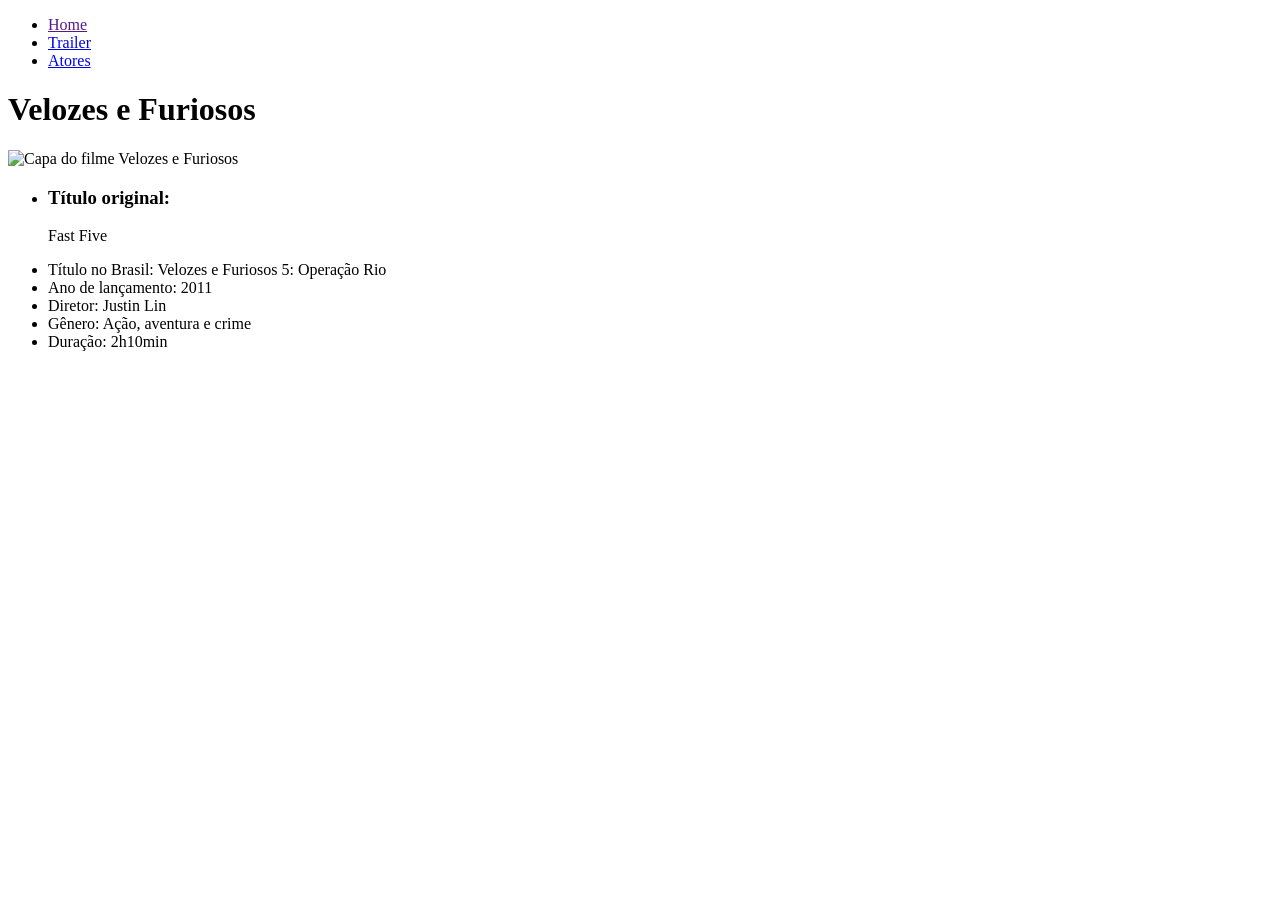
==== index.html @ fa650720 "Initial commit" ====
<!DOCTYPE html>
<html lang="pt-br">
<head>
    <meta charset="UTF-8">
    <meta name="viewport" content="width=device-width, initial-scale=1.0">
    <link rel="preconnect" href="https://fonts.googleapis.com">
<link rel="preconnect" href="https://fonts.gstatic.com" crossorigin>
<link href="https://fonts.googleapis.com/css2?family=Lora:ital,wght@0,400..700;1,400..700&display=swap" rel="stylesheet">
    <link rel="stylesheet" href="style.css">
    <title>Velozes e Furiosos</title>
</head>
<body>
    <header>   
        <nav>
            <ul>
                <li>
                    <a href="" class="ativa">Home</a>
                </li>
                <li>
                    <a href="trailer.html">Trailer<a>
                </li>
                <li>
                    <a href="atores.html">Atores<a></a>
                </li>
            </ul>
    </header>
    <h1>Velozes e Furiosos</h1>
    <img src="https://m.media-amazon.com/images/M/MV5BN2RmZWYwMzAtZjMwNi00MTc3LTlmMjUtNzI5N2YzNDMyYWFkXkEyXkFqcGc@._V1_.jpg" alt="Capa do filme Velozes e Furiosos">

    <ul>
        <li>
            <h3>Título original: </h3> <p>Fast Five</p>
        </li>
        <li>
            Título no Brasil: Velozes e Furiosos 5: Operação Rio
        </li>
        <li>
            Ano de lançamento: 2011
        </li>
        <li>
            Diretor: Justin Lin
        </li>
        <li>
            Gênero: Ação, aventura e crime
        </li>
        <li>
            Duração: 2h10min
        </li>
    </ul>

</body>
</html>
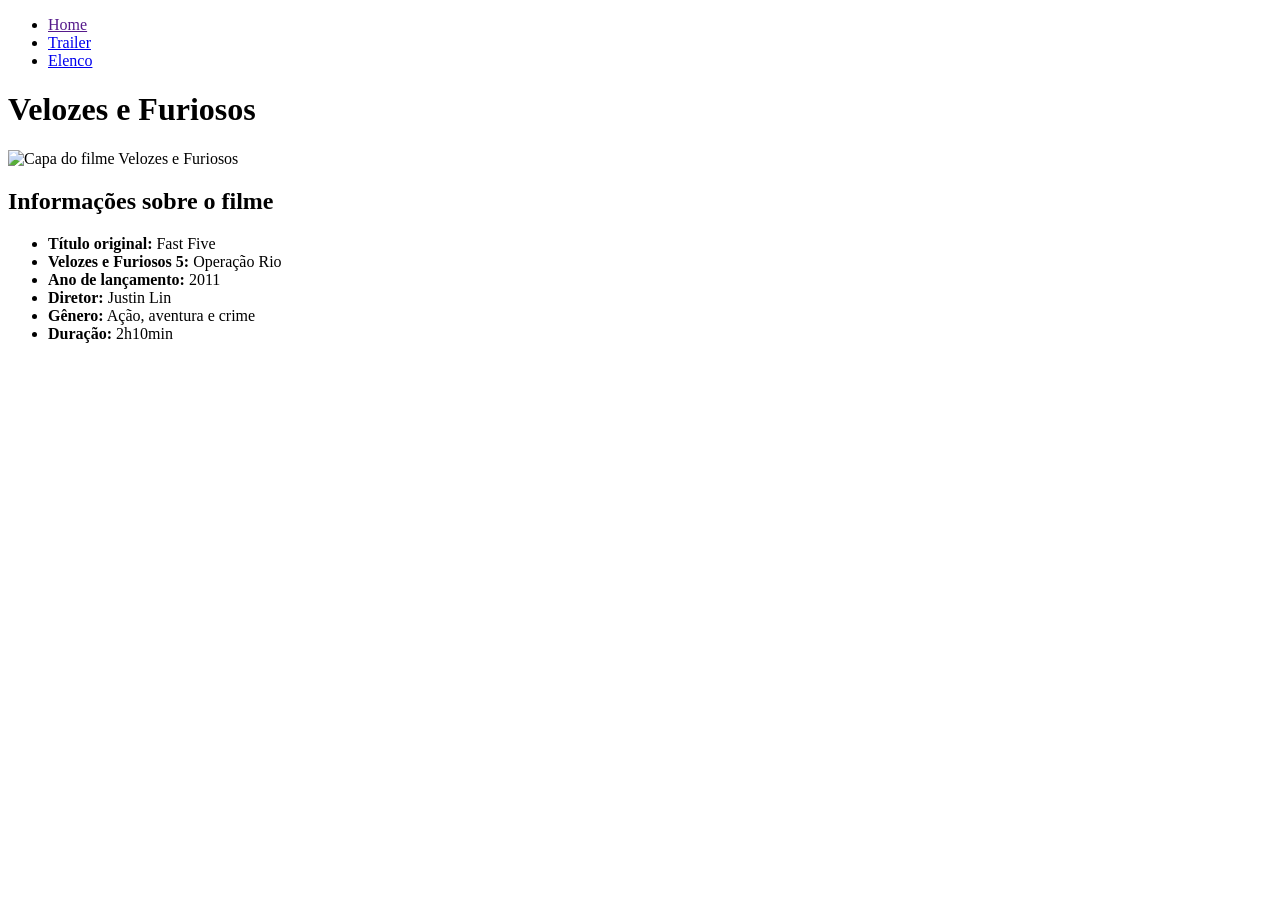
==== commit cdf2f549: "Fim do HTML" ====
--- a/index.html
+++ b/index.html
@@ -14,39 +14,40 @@
         <nav>
             <ul>
                 <li>
-                    <a href="" class="ativa">Home</a>
+                    <a href="">Home</a>
                 </li>
                 <li>
                     <a href="trailer.html">Trailer<a>
                 </li>
                 <li>
-                    <a href="atores.html">Atores<a></a>
+                    <a href="atores.html">Elenco<a></a>
                 </li>
             </ul>
     </header>
     <h1>Velozes e Furiosos</h1>
     <img src="https://m.media-amazon.com/images/M/MV5BN2RmZWYwMzAtZjMwNi00MTc3LTlmMjUtNzI5N2YzNDMyYWFkXkEyXkFqcGc@._V1_.jpg" alt="Capa do filme Velozes e Furiosos">
 
-    <ul>
-        <li>
-            <h3>Título original: </h3> <p>Fast Five</p>
-        </li>
-        <li>
-            Título no Brasil: Velozes e Furiosos 5: Operação Rio
-        </li>
-        <li>
-            Ano de lançamento: 2011
-        </li>
-        <li>
-            Diretor: Justin Lin
-        </li>
-        <li>
-            Gênero: Ação, aventura e crime
-        </li>
-        <li>
-            Duração: 2h10min
-        </li>
-    </ul>
+    <h2>Informações sobre o filme</h2>
+   <ul>
+    <li>
+        <strong>Título original:</strong> Fast Five
+    </li>
+    <li>
+        <strong>Velozes e Furiosos 5:</strong> Operação Rio
+    </li>
+    <li>
+        <strong>Ano de lançamento:</strong> 2011
+    </li>
+    <li>
+        <strong>Diretor:</strong> Justin Lin
+    </li>
+    <li>
+        <strong>Gênero:</strong> Ação, aventura e crime
+    </li>
+    <li>
+        <strong>Duração:</strong> 2h10min
+    </li>
+</ul>
 
 </body>
 </html>
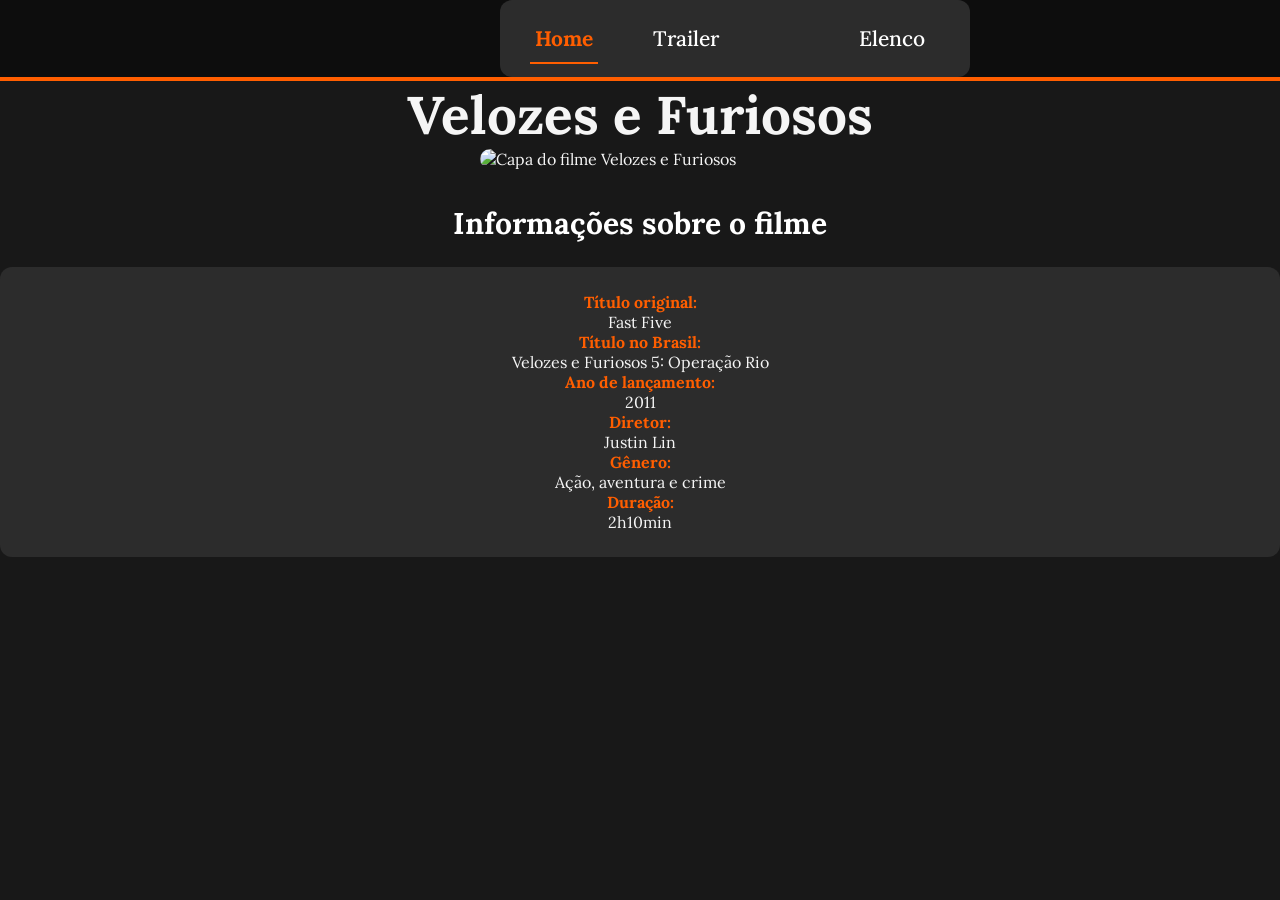
==== commit d088f498: "Fim do style.css" ====
--- a/index.html
+++ b/index.html
@@ -14,7 +14,7 @@
         <nav>
             <ul>
                 <li>
-                    <a href="">Home</a>
+                    <a href="" class="ativa">Home</a>
                 </li>
                 <li>
                     <a href="trailer.html">Trailer<a>
@@ -30,22 +30,22 @@
     <h2>Informações sobre o filme</h2>
    <ul>
     <li>
-        <strong>Título original:</strong> Fast Five
+        <strong>Título original:</strong><br> Fast Five
     </li>
     <li>
-        <strong>Velozes e Furiosos 5:</strong> Operação Rio
+        <strong>Título no Brasil:</strong><br> Velozes e Furiosos 5: Operação Rio
     </li>
     <li>
-        <strong>Ano de lançamento:</strong> 2011
+        <strong>Ano de lançamento:</strong><br> 2011
     </li>
     <li>
-        <strong>Diretor:</strong> Justin Lin
+        <strong>Diretor:</strong><br> Justin Lin
     </li>
     <li>
-        <strong>Gênero:</strong> Ação, aventura e crime
+        <strong>Gênero:</strong><br> Ação, aventura e crime
     </li>
     <li>
-        <strong>Duração:</strong> 2h10min
+        <strong>Duração:</strong><br> 2h10min
     </li>
 </ul>
 
--- a/style.css
+++ b/style.css
@@ -0,0 +1,114 @@
+* {
+    margin: 0;
+    padding: 0;
+    box-sizing: border-box;
+}
+
+body {
+    font-family: "Lora", serif;
+    background-color: #181818;
+    color: #f5f5f5;
+}
+
+ul,
+ol {
+    list-style: none;
+}
+
+a {
+    text-decoration: none;
+    color: inherit;
+}
+
+img {
+    max-width: 100%;
+    display: block;
+}
+
+
+header {
+    width: 100%;
+    height: 100%;
+    padding-inline: 500px;
+    display: flex;
+    align-items: center;
+    background-color: #0d0d0d;
+    border-bottom: 4px solid #ff5e00;
+    align-items: center;
+}
+
+nav {
+    display: flex;
+    align-items: center;
+}
+
+header ul {
+    display: flex;
+    align-items: center;
+    gap: 50px;
+}
+
+header a {
+    color: #ffffff;
+    font-size: 21px;
+    font-weight: 500;
+    padding: 10px 5px;
+    
+
+}
+
+header .ativa {
+    color: #ff5e00;
+    font-weight: 700;
+    border-bottom: 2px solid #ff5e00;
+}
+
+
+main {
+    width: 90%;
+    max-width: 900px;
+    margin: 50px auto;
+    padding: 35px;
+    text-align: center;
+    background-color: #222222;
+    border-radius: 18px;
+}
+
+
+h1 {
+    font-size: 53px;
+    margin-bottom: 30px;
+    font-weight: 700;
+    margin-bottom: auto;
+    text-align: center;
+}
+
+
+img {
+    width: 320px;
+    margin: 0 auto 35px;
+    border-radius: 12px;
+}
+
+
+h2 {
+    font-size: 30px;
+    margin-top: 20px;
+    margin-bottom: 25px;
+    color: #ffffff;
+    text-align: center;
+}
+
+
+ul {
+    width: 100%;
+    background-color: #2c2c2c;
+    padding: 25px 30px;
+    border-radius: 12px;
+    text-align: center;
+}
+
+
+strong {
+    color: #ff5e00;
+}
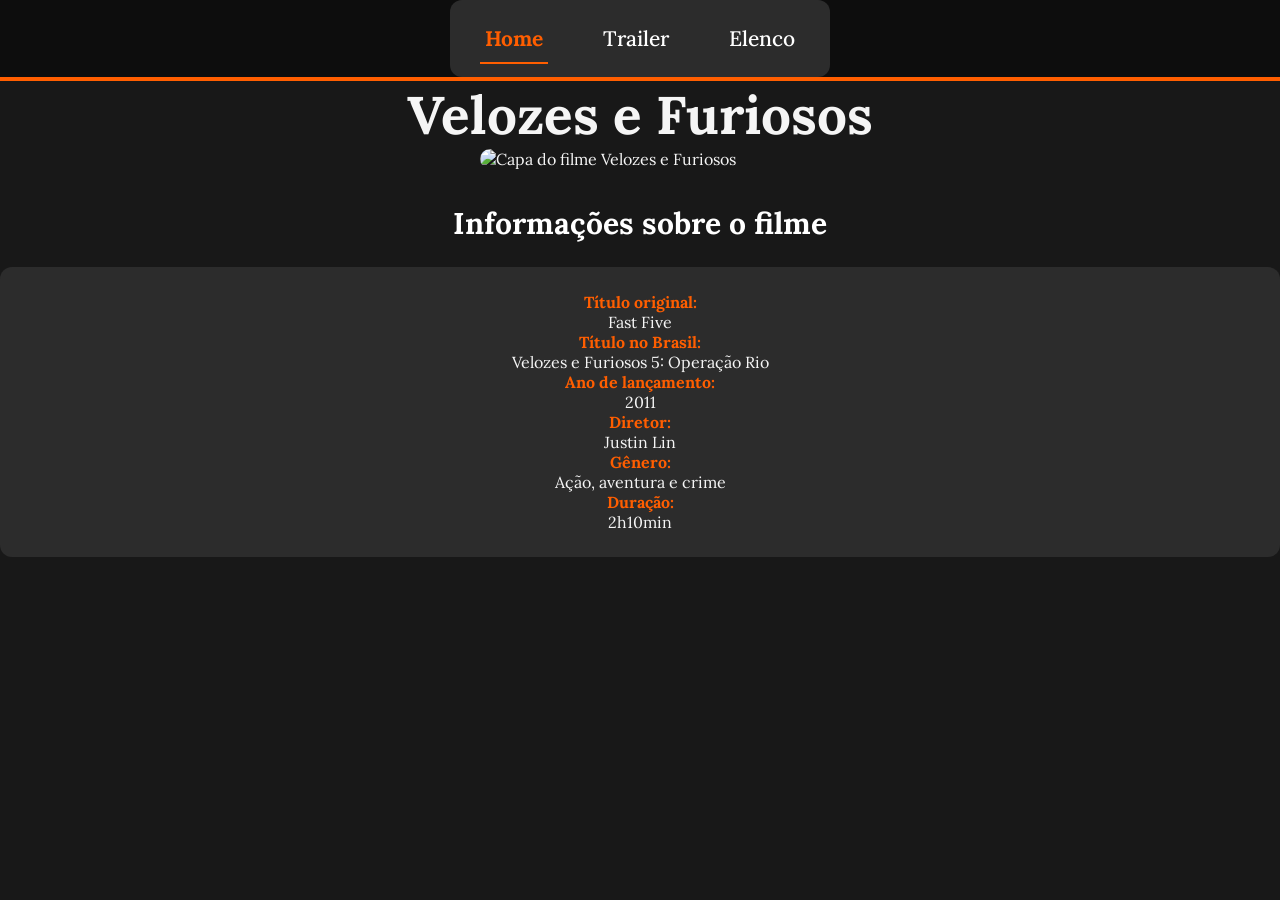
==== commit 4105cb08: "fim do projeto" ====
--- a/index.html
+++ b/index.html
@@ -17,10 +17,10 @@
                     <a href="" class="ativa">Home</a>
                 </li>
                 <li>
-                    <a href="trailer.html">Trailer<a>
+                    <a href="trailer.html">Trailer</a>
                 </li>
                 <li>
-                    <a href="atores.html">Elenco<a></a>
+                    <a href="atores.html">Elenco</a>
                 </li>
             </ul>
     </header>
--- a/style.css
+++ b/style.css
@@ -27,11 +27,8 @@
 
 
 header {
-    width: 100%;
-    height: 100%;
-    padding-inline: 500px;
     display: flex;
-    align-items: center;
+    justify-content: center;
     background-color: #0d0d0d;
     border-bottom: 4px solid #ff5e00;
     align-items: center;
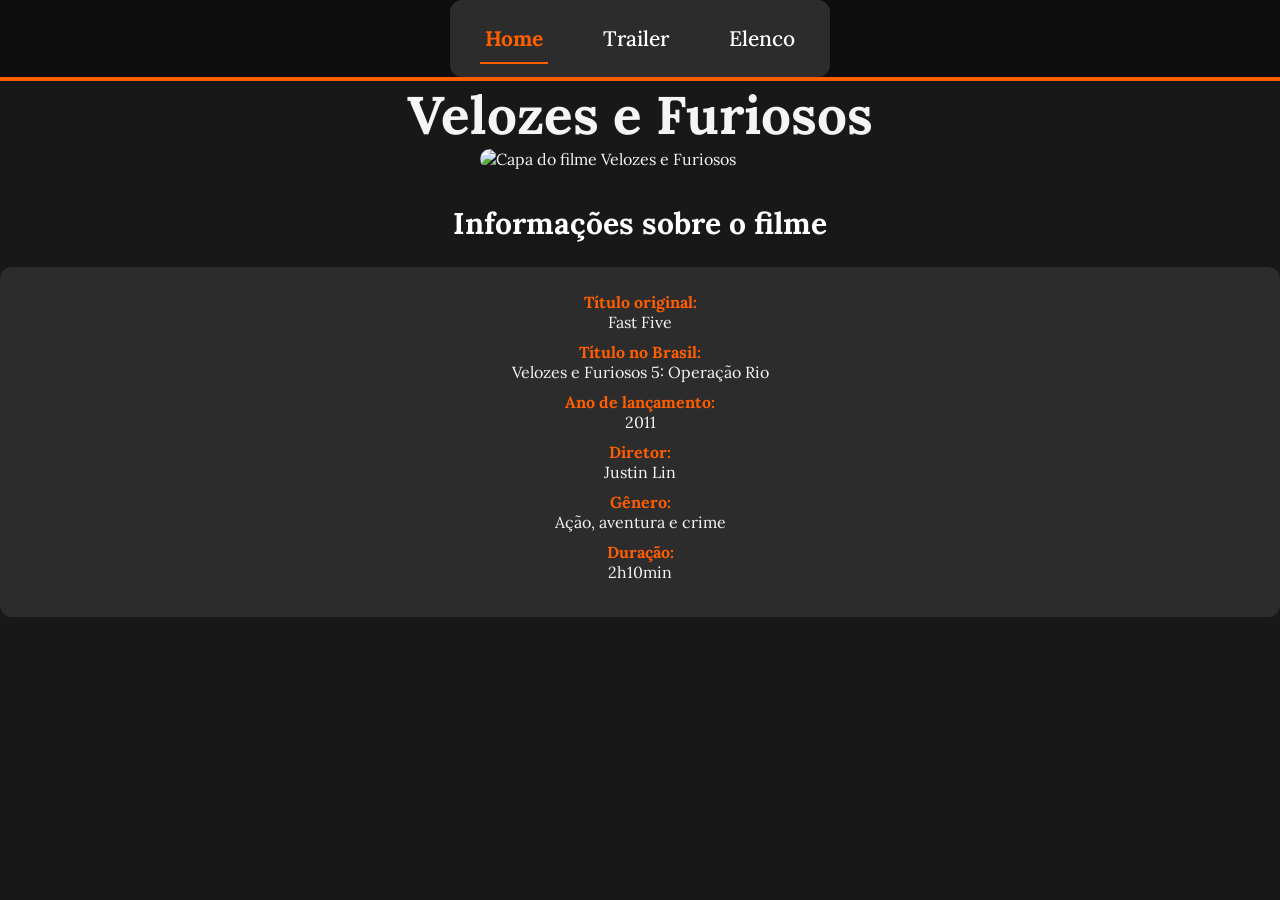
==== commit 15dad1f4: "finalizei o projeto" ====
--- a/index.html
+++ b/index.html
@@ -1,16 +1,19 @@
 <!DOCTYPE html>
 <html lang="pt-br">
+
 <head>
     <meta charset="UTF-8">
     <meta name="viewport" content="width=device-width, initial-scale=1.0">
     <link rel="preconnect" href="https://fonts.googleapis.com">
-<link rel="preconnect" href="https://fonts.gstatic.com" crossorigin>
-<link href="https://fonts.googleapis.com/css2?family=Lora:ital,wght@0,400..700;1,400..700&display=swap" rel="stylesheet">
+    <link rel="preconnect" href="https://fonts.gstatic.com" crossorigin>
+    <link href="https://fonts.googleapis.com/css2?family=Lora:ital,wght@0,400..700;1,400..700&display=swap"
+        rel="stylesheet">
     <link rel="stylesheet" href="style.css">
     <title>Velozes e Furiosos</title>
 </head>
+
 <body>
-    <header>   
+    <header>
         <nav>
             <ul>
                 <li>
@@ -25,29 +28,31 @@
             </ul>
     </header>
     <h1>Velozes e Furiosos</h1>
-    <img src="https://m.media-amazon.com/images/M/MV5BN2RmZWYwMzAtZjMwNi00MTc3LTlmMjUtNzI5N2YzNDMyYWFkXkEyXkFqcGc@._V1_.jpg" alt="Capa do filme Velozes e Furiosos">
+    <img src="https://m.media-amazon.com/images/M/MV5BN2RmZWYwMzAtZjMwNi00MTc3LTlmMjUtNzI5N2YzNDMyYWFkXkEyXkFqcGc@._V1_.jpg"
+        alt="Capa do filme Velozes e Furiosos">
 
     <h2>Informações sobre o filme</h2>
-   <ul>
-    <li>
-        <strong>Título original:</strong><br> Fast Five
-    </li>
-    <li>
-        <strong>Título no Brasil:</strong><br> Velozes e Furiosos 5: Operação Rio
-    </li>
-    <li>
-        <strong>Ano de lançamento:</strong><br> 2011
-    </li>
-    <li>
-        <strong>Diretor:</strong><br> Justin Lin
-    </li>
-    <li>
-        <strong>Gênero:</strong><br> Ação, aventura e crime
-    </li>
-    <li>
-        <strong>Duração:</strong><br> 2h10min
-    </li>
-</ul>
+    <ul class="here">
+        <li>
+            <strong>Título original:</strong><br> Fast Five
+        </li>
+        <li>
+            <strong>Título no Brasil:</strong><br> Velozes e Furiosos 5: Operação Rio
+        </li>
+        <li>
+            <strong>Ano de lançamento:</strong><br> 2011
+        </li>
+        <li>
+            <strong>Diretor:</strong><br> Justin Lin
+        </li>
+        <li>
+            <strong>Gênero:</strong><br> Ação, aventura e crime
+        </li>
+        <li>
+            <strong>Duração:</strong><br> 2h10min
+        </li>
+    </ul>
 
 </body>
+
 </html>
--- a/style.css
+++ b/style.css
@@ -109,3 +109,7 @@
 strong {
     color: #ff5e00;
 }
+
+.here li {
+    margin-bottom: 10px;
+}
